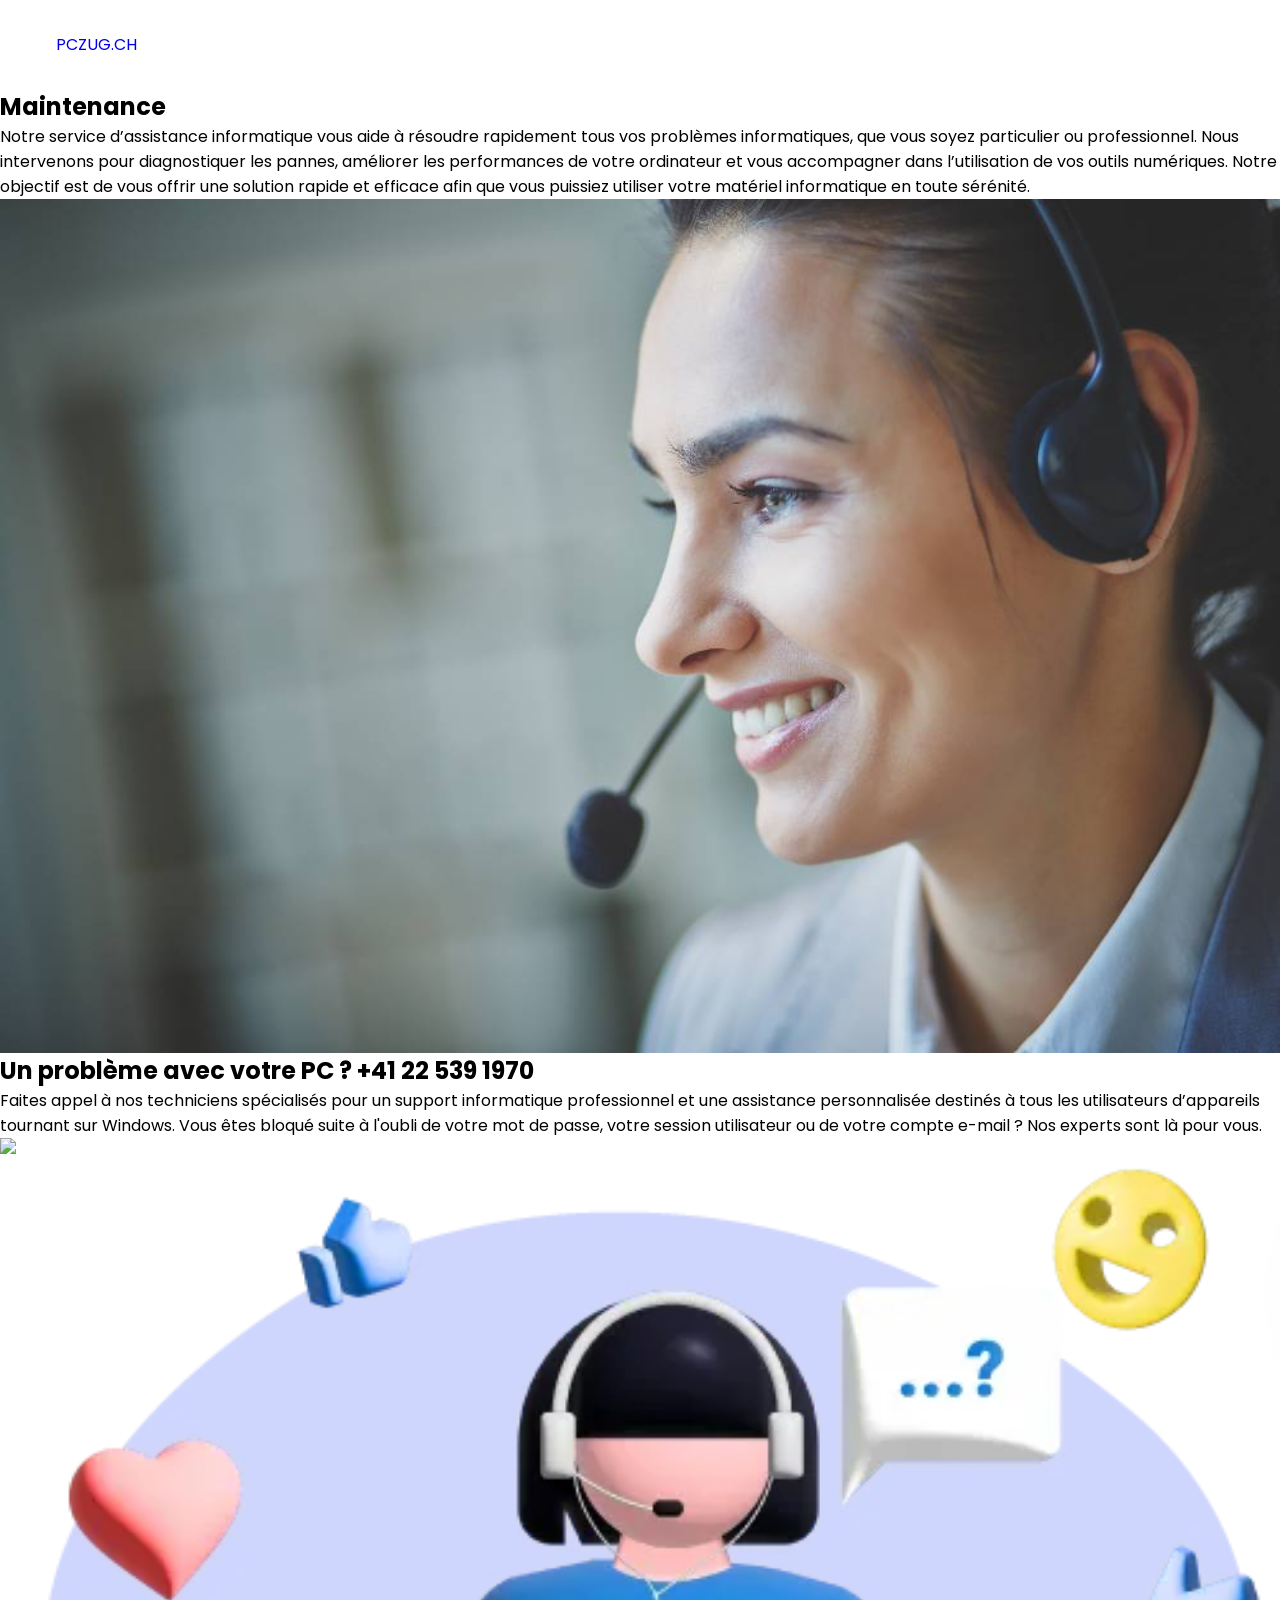
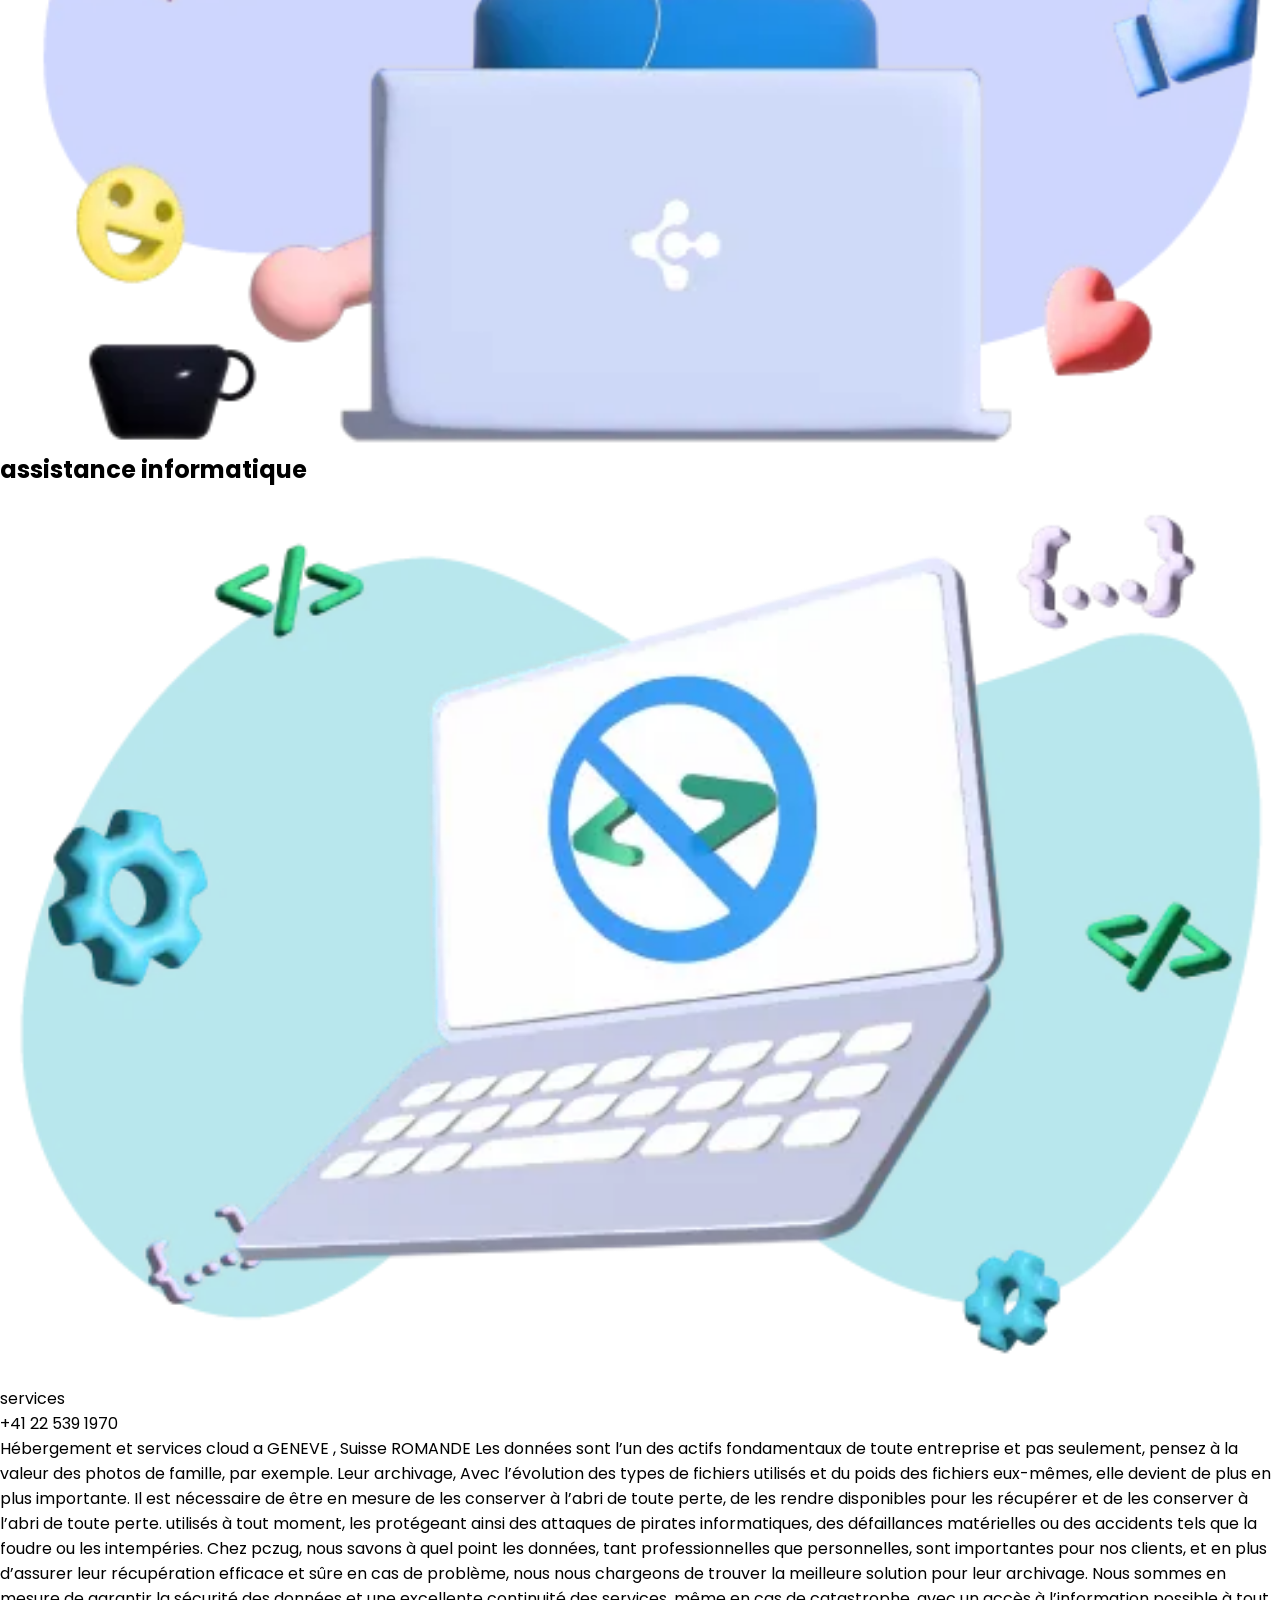
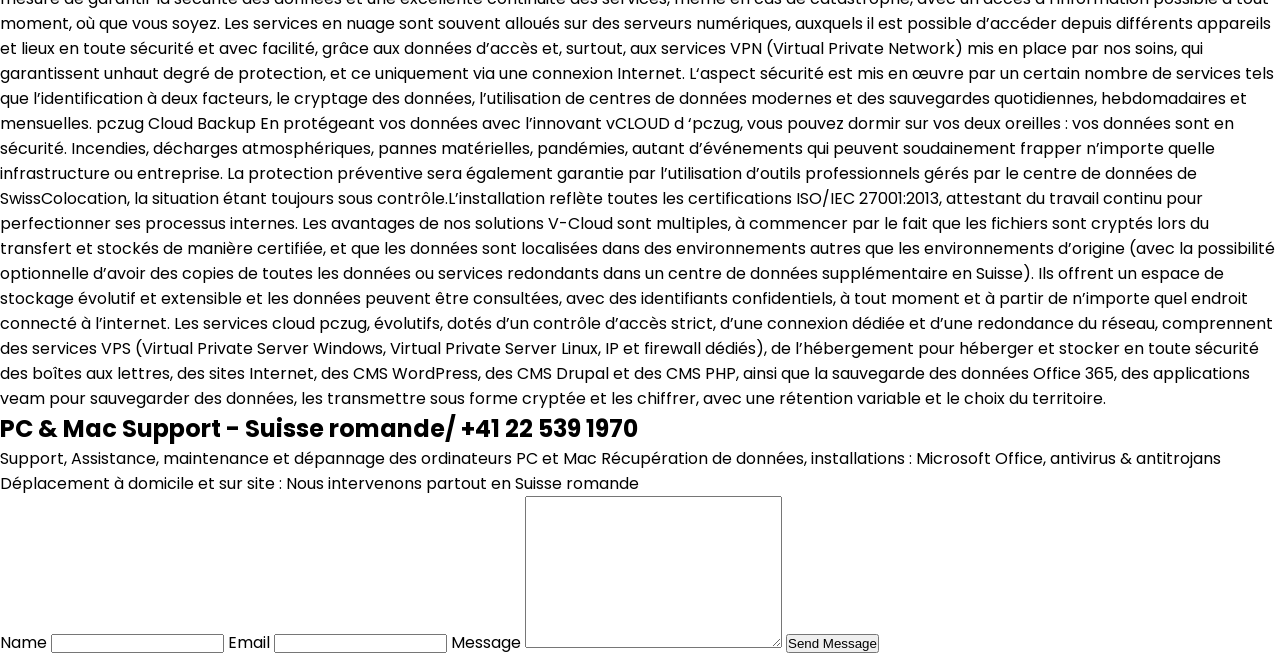
==== index (1).html @ 7dcc5c27 "Add files via upload" ====
<!DOCTYPE html>
<html lang="en">
<head>
  <meta charset="UTF-8">
  <meta http-equiv="X-UA-Compatible" content="IE=edge">
  <meta name="viewport" content="width=device-width, initial-scale=1.0">

  <link rel="preconnect" href="https://fonts.googleapis.com">
  <link rel="preconnect" href="https://fonts.gstatic.com" crossorigin>
  <link href="https://fonts.googleapis.com/css2?family=Poppins:wght@400;600&display=swap" rel="stylesheet">

  <link rel="stylesheet" href="https://cdnjs.cloudflare.com/ajax/libs/font-awesome/6.4.0/css/all.min.css" integrity="sha512-iecdLmaskl7CVkqkXNQ/ZH/XLlvWZOJyj7Yy7tcenmpD1ypASozpmT/E0iPtmFIB46ZmdtAc9eNBvH0H/ZpiBw==" crossorigin="anonymous" referrerpolicy="no-referrer" />

  <link rel="stylesheet" href="styles.css">

  <title>Portfolio</title>
</head>
<body>
  <!-- NAVBAR -->
  <nav>
    <div class="left">
      <a href="/">PCZUG.CH</a>
    </div>

    
      </a>
    </div>
  </nav>

  <main>
    <!-- SECTION 1: Hero -->
    <section class="hero-section">
      <div class="text">
        <h2>Maintenance</h2>
        <p>Notre service d’assistance informatique vous aide à résoudre rapidement tous vos problèmes informatiques, que vous soyez particulier ou professionnel. Nous intervenons pour diagnostiquer les pannes, améliorer les performances de votre ordinateur et vous accompagner dans l’utilisation de vos outils numériques. Notre objectif est de vous offrir une solution rapide et efficace afin que vous puissiez utiliser votre matériel informatique en toute sérénité.</p>

        <div class="links">
        
        
          
        </div>
      </div>

      <div class="headshot">
        <img src="bmc.jpg.jpg">
      </div>
    </section>

    <!-- SECTION 2: Skills -->
    <section id="skills" class="skills-section">
      <h2>Un problème avec votre PC ? +41 22 539 1970</h2>
      <div class="text">
        Faites appel à nos techniciens spécialisés pour un support informatique professionnel et une assistance personnalisée destinés à tous les utilisateurs d’appareils tournant sur Windows. Vous êtes bloqué suite à l'oubli de votre mot de passe, votre session utilisateur ou de votre compte e-mail ? Nos experts sont là pour vous.
      </div>

      <div class="cells">
        <div class="cell">
          <img src="assitenza.jpg.webp">
          <span></span>
        </div>
        
        <div class="cell">
          <img src="index.jpg.webp">
          <span></span>
        </div>
        
        
        </div>
      </div>
    </section>

    <!-- SECTION 3: Testimony -->
    <section id="testimony" class="testimony-section">
      <h2>assistance informatique</h2>

      <div class="group">
        <div class="person-details">
          <img src="codeless.jpg.webp">
          <p>services</p>
          <p>+41 22 539 1970</p>
        </div>

        <div class="text">
          Hébergement et services cloud a GENEVE , Suisse ROMANDE
Les données sont l’un des actifs fondamentaux de toute entreprise et pas seulement, pensez à la valeur des photos de famille, par exemple. Leur archivage,  Avec l’évolution des types de fichiers utilisés et du poids des fichiers eux-mêmes, elle devient de plus en plus importante. Il est nécessaire de  être en mesure de les conserver à l’abri de toute perte, de les rendre disponibles pour les récupérer et de les conserver à l’abri de toute perte. utilisés à tout moment, les protégeant ainsi des attaques de pirates informatiques, des défaillances matérielles ou des accidents tels que la foudre ou les intempéries.

Chez pczug, nous savons à quel point les données, tant professionnelles que personnelles, sont importantes pour nos clients, et en plus d’assurer leur récupération efficace et sûre en cas de problème, nous nous chargeons de trouver la meilleure solution pour leur archivage. Nous sommes en mesure de garantir la sécurité des données et une excellente continuité des services, même en cas de catastrophe, avec un accès à l’information possible à tout moment, où que vous soyez.

Les services en nuage sont souvent alloués sur des serveurs numériques, auxquels il est possible d’accéder depuis différents appareils et lieux en toute sécurité et avec facilité, grâce aux données d’accès et, surtout, aux services VPN (Virtual Private Network) mis en place par nos soins, qui garantissent unhaut degré de protection, et ce uniquement via une connexion Internet.

L‘aspect sécurité est mis en œuvre par un certain nombre de services tels que l’identification à deux facteurs, le cryptage des données, l’utilisation de centres de données modernes et des sauvegardes quotidiennes, hebdomadaires et mensuelles.

pczug Cloud Backup
En protégeant vos données avec l’innovant vCLOUD d ‘pczug, vous pouvez dormir sur vos deux oreilles : vos données sont en sécurité. Incendies, décharges atmosphériques, pannes matérielles, pandémies, autant d’événements qui peuvent soudainement frapper n’importe quelle infrastructure ou entreprise.

La protection préventive sera également garantie par l’utilisation d’outils professionnels gérés par le centre de données de SwissColocation, la situation étant toujours sous contrôle.L’installation reflète toutes les certifications ISO/IEC 27001:2013, attestant du travail continu pour perfectionner ses processus internes.

Les avantages de nos solutions V-Cloud sont multiples, à commencer par le fait que les fichiers sont cryptés lors du transfert et stockés de manière certifiée, et que les données sont localisées dans des environnements autres que les environnements d’origine (avec la possibilité optionnelle d’avoir des copies de toutes les données ou services redondants dans un centre de données supplémentaire en Suisse).

Ils offrent un espace de stockage évolutif et extensible et les données peuvent être consultées, avec des identifiants confidentiels, à tout moment et à partir de n’importe quel endroit connecté à l’internet.

Les services cloud pczug, évolutifs, dotés d’un contrôle d’accès strict, d’une connexion dédiée et d’une redondance du réseau, comprennent des services VPS (Virtual Private Server Windows, Virtual Private Server Linux, IP et firewall dédiés), de l’hébergement pour héberger et stocker en toute sécurité des boîtes aux lettres, des sites Internet, des CMS WordPress, des CMS Drupal et des CMS PHP, ainsi que la sauvegarde des données Office 365, des applications veam pour sauvegarder des données, les transmettre sous forme cryptée et les chiffrer, avec une rétention variable et le choix du territoire.
        </div>
      </div>
    </section>

    <!-- SECTION 4: Contact -->
    <section id="contact" class="contact-section">
      <h2>PC & Mac Support - Suisse romande/ +41 22 539 1970</h2>

      <div class="group">
        <div class="text">
          Support, Assistance, maintenance et dépannage des ordinateurs PC et Mac
Récupération de données, installations : Microsoft Office, antivirus & antitrojans
Déplacement à domicile et sur site : Nous intervenons partout en Suisse romande
        </div>

        <form>
          <label for="name">Name</label>
          <input type="text" id="name">

          <label for="email">Email</label>
          <input type="email" id="email">

          <label for="message">Message</label>
          <textarea id="message" cols="30" rows="10"></textarea>

          <button type="submit">Send Message</button>
        </form>
      </div>
    </section>
  </main>
</body>
</html>
---- styles.css ----
@import url("https://fonts.googleapis.com/css2?family=Merriweather:ital,wght@0,300;0,400;0,700;0,900;1,300;1,400;1,700;1,900&family=Poppins:ital,wght@0,100;0,200;0,300;0,400;0,500;0,600;0,700;0,800;0,900;1,100;1,200;1,300;1,400;1,500;1,600;1,700;1,800;1,900&display=swap");

:root {
  --primary-color: #254d4d;
  --text-dark: #171717;
  --text-light: #737373;
  --extra-light: #f4f6f5;
  --white: #ffffff;
  --max-width: 1200px;
  --header-font: "Merriweather", serif;
}

* {
  padding: 0;
  margin: 0;
  box-sizing: border-box;
}

.section__container {
  max-width: var(--max-width);
  margin: auto;
  padding: 5rem 1rem;
}

.section__header {
  margin-bottom: 1rem;
  font-size: 2.5rem;
  font-weight: 600;
  font-family: var(--header-font);
  color: var(--primary-color);
}

.section__description {
  font-size: 1.1rem;
  color: var(--text-light);
}

.logo {
  font-size: 1.5rem;
  font-weight: 600;
  font-family: var(--header-font);
}

img {
  display: flex;
  width: 100%;
}

a {
  text-decoration: none;
  transition: 0.3s;
}

ul {
  list-style: none;
}

html,
body {
  scroll-behavior: smooth;
}

body {
  font-family: "Poppins", sans-serif;
}

nav {
  position: fixed;
  isolation: isolate;
  width: 100%;
  max-width: var(--max-width);
  margin-inline: auto;
  z-index: 9;
}

.nav__header {
  padding: 1rem;
  width: 100%;
  display: flex;
  align-items: center;
  justify-content: space-between;
  background-color: var(--primary-color);
}

.nav__logo .logo {
  color: var(--white);
}

.nav__menu__btn {
  font-size: 1.5rem;
  color: var(--white);
  cursor: pointer;
}

.nav__links {
  position: absolute;
  top: 65px;
  left: 0;
  width: 100%;
  padding: 2rem;
  display: flex;
  align-items: center;
  justify-content: center;
  flex-direction: column;
  gap: 2rem;
  background-color: var(--primary-color);
  transition: 0.5s;
  z-index: -1;
  transform: translateY(-100%);
}

.nav__links.open {
  transform: translateY(0);
}

.nav__links a {
  font-weight: 500;
  color: var(--white);
}

.nav__search {
  display: none;
}

.header__container {
  display: grid;
  overflow: hidden;
}

.header__image {
  grid-area: 1/1/2/2;
}

.header__image img {
  max-width: 900px;
  margin-left: auto;
}

.header__content {
  grid-area: 1/1/2/2;
  display: flex;
  align-items: center;
}

.header__content > div {
  max-width: 500px;
  padding: 4rem 1rem;
  background-color: rgba(255, 255, 255, 0.5);
  backdrop-filter: blur(10px);
}

.header__content h1 {
  margin-bottom: 1rem;
  font-size: 4rem;
  font-weight: 600;
  font-family: var(--header-font);
  color: var(--primary-color);
}

.header__content p {
  font-size: 1.2rem;
  color: var(--text-light);
}

.deals__container {
  display: grid;
  gap: 2rem;
}

.deals__card span {
  display: inline-block;
  margin-bottom: 0.5rem;
  font-size: 2rem;
}

.deals__card h4 {
  margin-bottom: 0.5rem;
  font-size: 1.2rem;
  font-weight: 600;
  color: var(--text-dark);
}

.deals__card p {
  color: var(--text-light);
}

.about__header {
  display: flex;
  flex-direction: column;
  gap: 2rem;
}

.about__header .section__description {
  max-width: 600px;
}

.about__btn {
  width: fit-content;
  padding: 0.75rem 1.5rem;
  outline: none;
  border: none;
  font-size: 1rem;
  color: var(--white);
  white-space: nowrap;
  background-color: var(--primary-color);
  border-radius: 5px;
  transition: 0.3s;
  cursor: pointer;
}

.about__content {
  margin-top: 2rem;
  display: grid;
  gap: 2rem;
}

.about__grid {
  display: grid;
  gap: 2rem;
}

.about__image {
  overflow: hidden;
}

.about__card h3 {
  margin-bottom: 0.5rem;
  font-size: 2.5rem;
  font-weight: 600;
  color: var(--primary-color);
}

.about__card h4 {
  margin-bottom: 0.5rem;
  font-size: 1.5rem;
  font-weight: 600;
  color: var(--primary-color);
}

.about__card p {
  color: var(--text-light);
}

.product__grid {
  margin-top: 4rem;
  display: grid;
  gap: 2rem;
}

.product__card {
  position: relative;
  isolation: isolate;
  padding: 2rem;
}

.product__card::before {
  position: absolute;
  content: "";
  top: 0;
  left: 0;
  width: 100%;
  height: 65%;
  background-color: var(--extra-light);
  z-index: -1;
  transition: 0.3s;
}

.product__card:hover::before {
  height: 100%;
}

.product__card h4 {
  font-size: 1.5rem;
  font-weight: 500;
  color: var(--text-dark);
}

.product__card p {
  margin-bottom: 2rem;
  font-size: 1.2rem;
  color: var(--text-light);
}

.product__card img {
  max-width: 275px;
  margin-inline: auto;
}

.client__content {
  padding: 4rem 1rem;
  background-color: var(--extra-light);
  border-radius: 1rem;
}

.client__content :is(.section__header, .section__description) {
  max-width: 550px;
  margin-inline: auto;
  text-align: center;
}

.client__content .section__header {
  font-size: 3.25rem;
}

.swiper {
  margin-top: 4rem;
  width: 100%;
}

.client__card {
  display: grid;
  gap: 2rem;
  max-width: 750px;
  margin-inline: auto;
  text-align: center;
}

.client__card img {
  max-width: 250px;
  margin-inline: auto;
}

.client__card p {
  margin-bottom: 2rem;
  font-size: 1.2rem;
  color: var(--text-light);
  font-style: italic;
}

.client__card h4 {
  font-size: 1.5rem;
  font-weight: 500;
  color: var(--text-dark);
}

.client__card h5 {
  font-size: 1rem;
  font-weight: 500;
  color: var(--text-light);
}

.footer {
  background-color: var(--primary-color);
}

.footer__container {
  display: grid;
  gap: 4rem 2rem;
}

.footer__logo {
  margin-bottom: 1rem;
}

.footer__logo .logo {
  color: var(--white);
}

.footer__col p {
  margin-bottom: 2rem;
  color: var(--extra-light);
  opacity: 0.8;
}

.footer__socials {
  display: flex;
  align-items: center;
  gap: 1rem;
}

.footer__socials a {
  font-size: 1.5rem;
  color: var(--white);
}

.footer__socials a:hover {
  opacity: 0.5;
}

.footer__col h4 {
  margin-bottom: 1rem;
  font-size: 1.2rem;
  font-weight: 400;
  color: var(--white);
}

.footer__links {
  display: grid;
  gap: 1rem;
}

.footer__links a {
  color: var(--extra-light);
  opacity: 0.8;
}

.footer__links a:hover {
  opacity: 1;
}

.footer__bar {
  padding: 1rem;
  font-size: 0.9rem;
  color: var(--extra-light);
  opacity: 0.8;
  text-align: center;
}

@media (width > 540px) {
  .deals__container {
    grid-template-columns: repeat(2, 1fr);
  }

  .about__grid {
    grid-template-columns: repeat(2, 1fr);
  }

  .product__grid {
    grid-template-columns: repeat(2, 1fr);
  }

  .footer__container {
    grid-template-columns: repeat(2, 1fr);
  }
}

@media (width > 768px) {
  nav {
    position: static;
    padding: 2rem 1rem;
    display: flex;
    align-items: center;
    justify-content: space-between;
    gap: 2rem;
  }

  .nav__header {
    flex: 1;
    padding: 0;
    background-color: transparent;
  }

  .nav__menu__btn {
    display: none;
  }

  .nav__logo .logo {
    color: var(--primary-color);
  }

  .nav__links {
    position: static;
    padding: 0;
    width: fit-content;
    flex-direction: row;
    gap: 3rem;
    background-color: transparent;
    transform: none;
  }

  .nav__links a {
    color: var(--text-dark);
  }

  .nav__links a:hover {
    color: var(--primary-color);
  }

  .nav__search {
    flex: 1;
    display: flex;
    align-items: center;
    justify-content: flex-end;
    gap: 1rem;
  }

  .nav__search input {
    padding-block: 5px;
    outline: none;
    border: none;
    width: 0;
    font-size: 1rem;
    color: var(--text-dark);
    border-bottom: 1px solid var(--text-light);
    transition: 0.3s;
  }

  .nav__search.open input {
    width: 100%;
    max-width: 15rem;
  }

  .nav__search span {
    font-size: 1.5rem;
    font-weight: 500;
    color: var(--text-dark);
    cursor: pointer;
  }

  .header__container {
    padding-top: 0;
  }

  .deals__container {
    grid-template-columns: repeat(3, 1fr);
  }

  .deals__card:nth-child(1) {
    grid-column: 1/4;
  }

  .about__header {
    flex-direction: row;
    align-items: center;
    justify-content: space-between;
  }

  .about__content {
    grid-template-columns: repeat(2, 1fr);
    align-items: center;
  }

  .about__image {
    grid-area: 1/2/2/3;
  }

  .product__grid {
    grid-template-columns: repeat(3, 1fr);
  }

  .client__card {
    grid-template-columns: repeat(2, 1fr);
    align-items: center;
    text-align: left;
  }

  .footer__container {
    grid-template-columns: repeat(4, 1fr);
  }
}

@media (width > 1024px) {
  .deals__container {
    grid-template-columns: repeat(4, 1fr);
  }

  .deals__card:nth-child(1) {
    grid-column: unset;
  }

  .about__grid {
    gap: 4rem 2rem;
  }
}
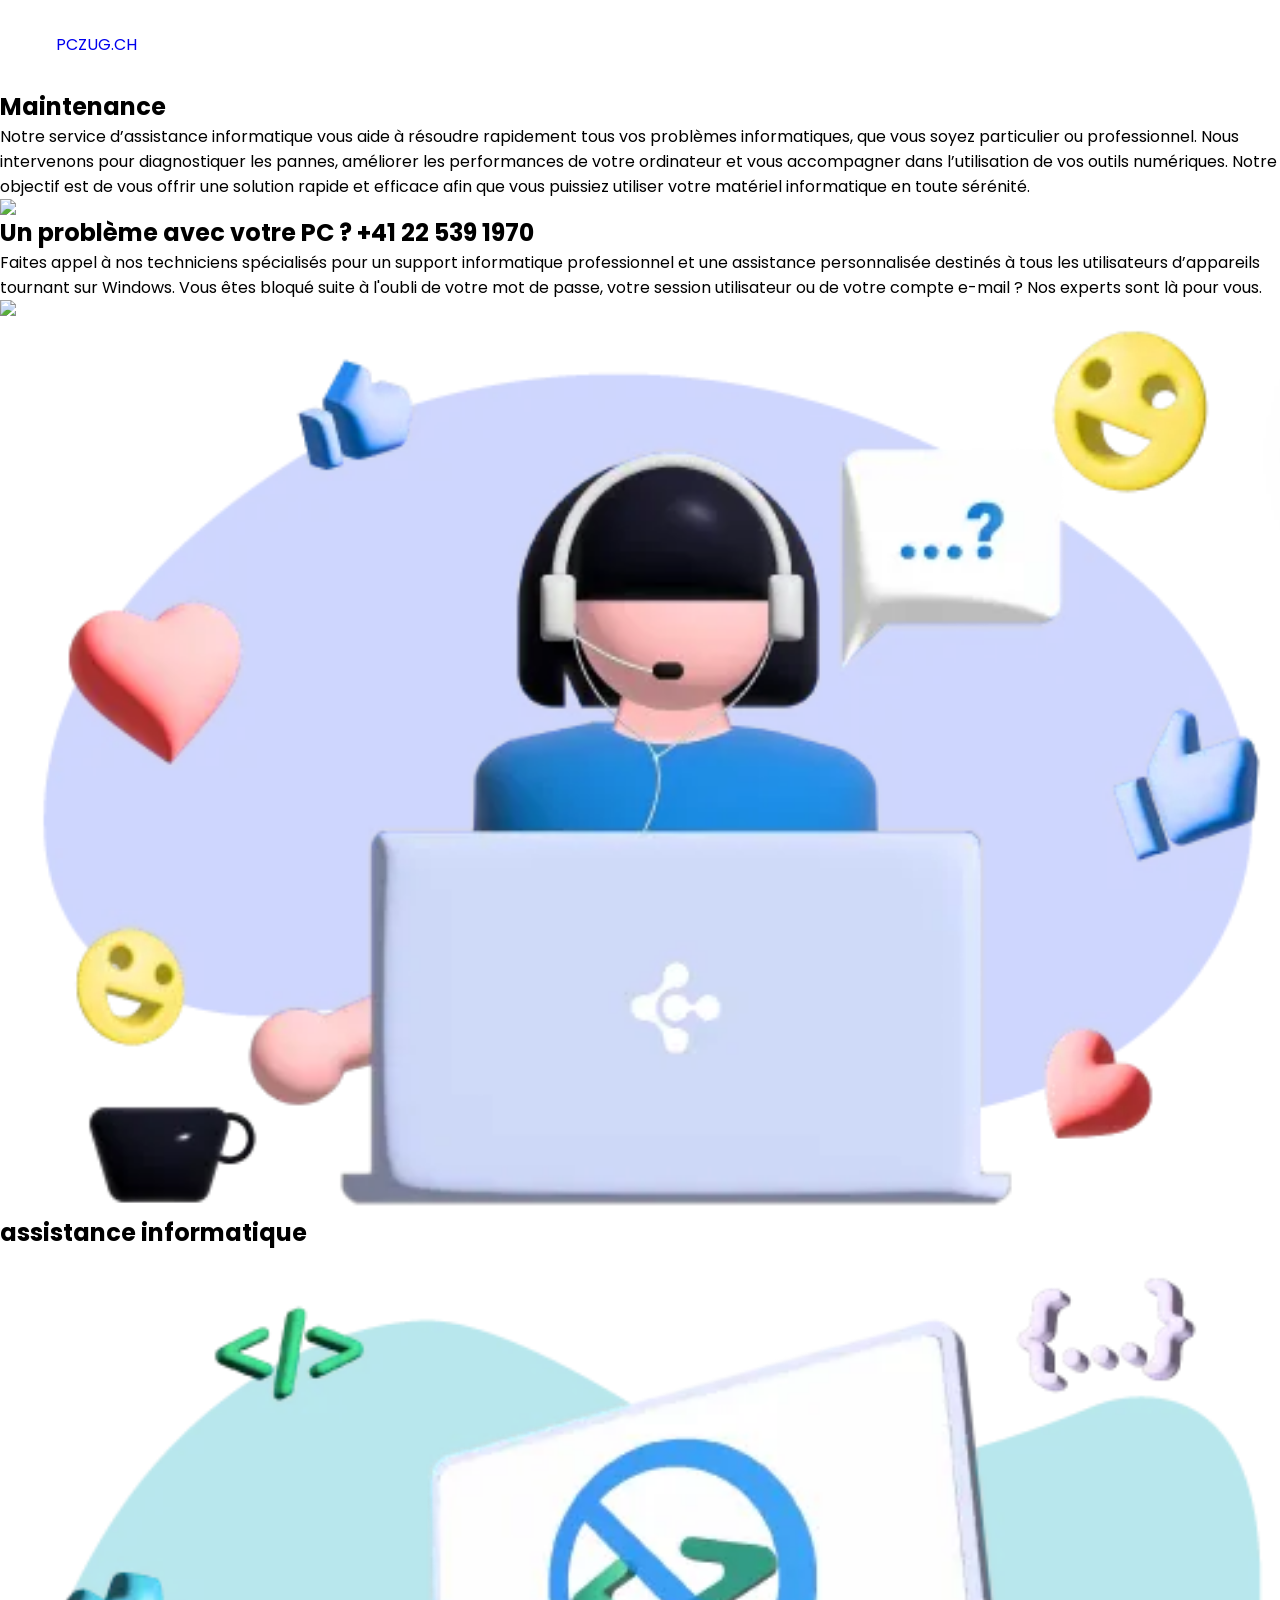
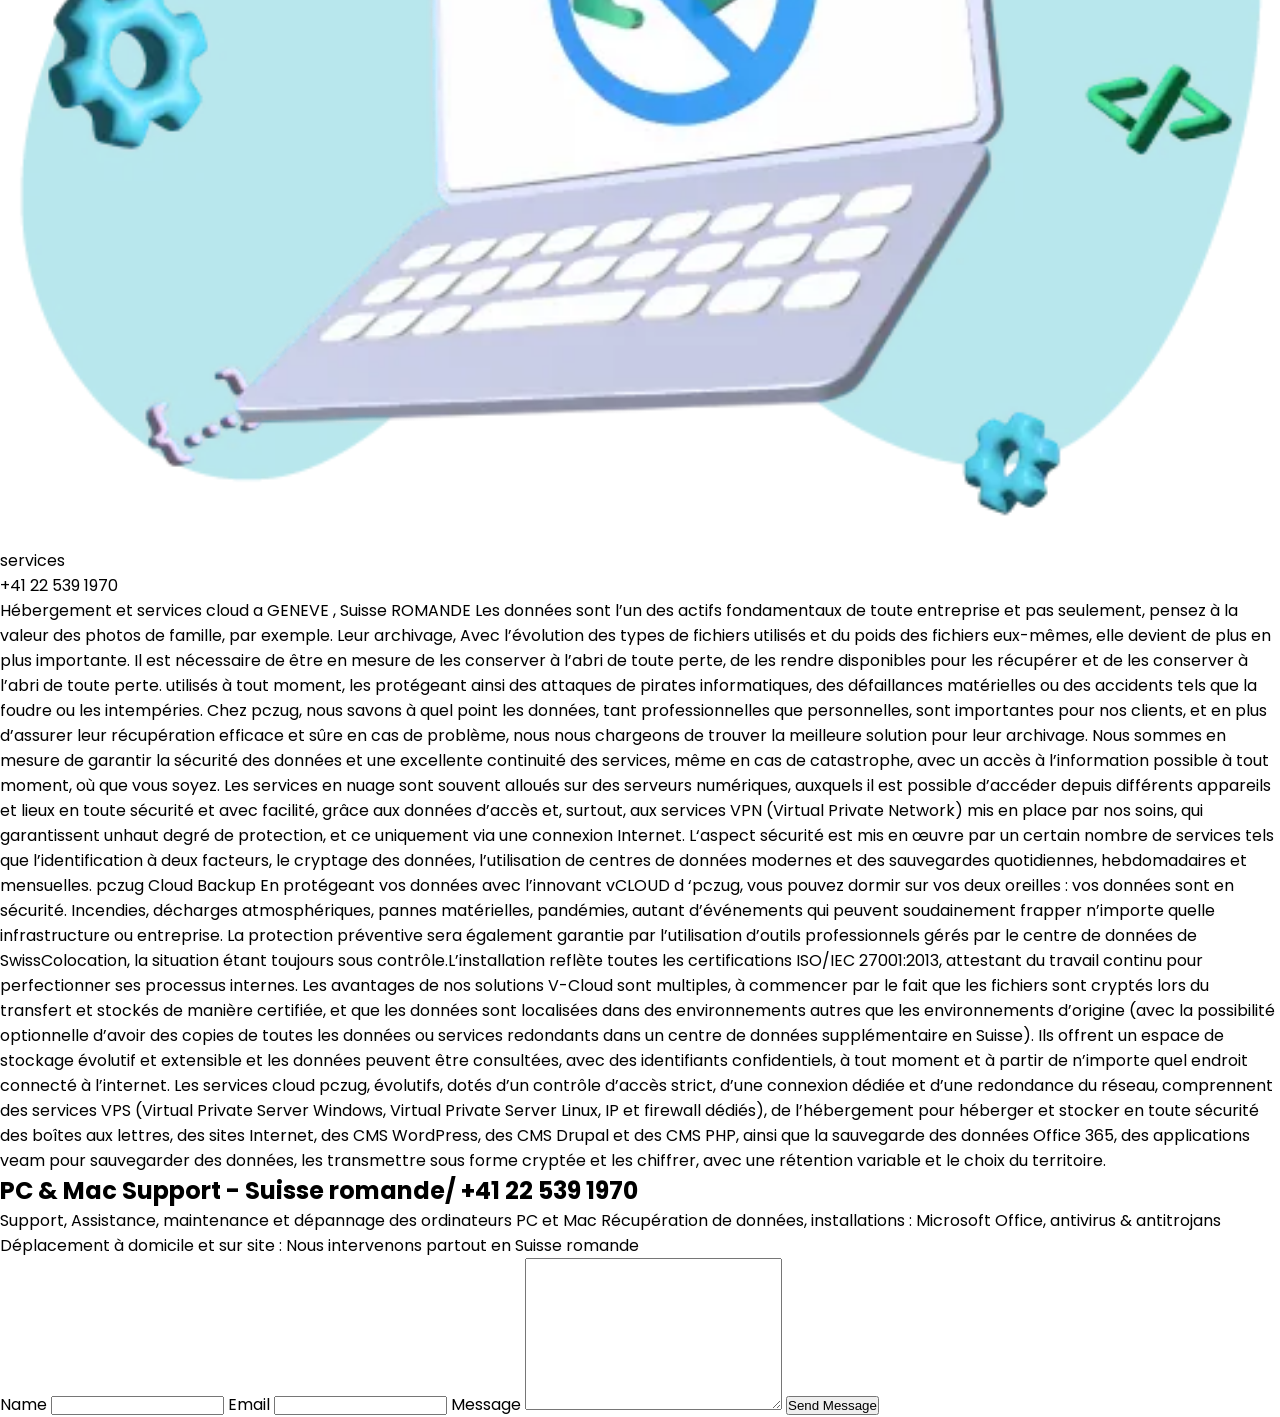
==== commit aca14e9d: "Add files via upload" ====
--- a/index (1).html
+++ b/index (1).html
@@ -42,7 +42,7 @@
       </div>
 
       <div class="headshot">
-        <img src="bmc.jpg.jpg">
+        <img src="maintenance.jpg.webp">
       </div>
     </section>
 
@@ -55,7 +55,7 @@
 
       <div class="cells">
         <div class="cell">
-          <img src="assitenza.jpg.webp">
+          <img src="computer3.jpg.jpg">
           <span></span>
         </div>
         
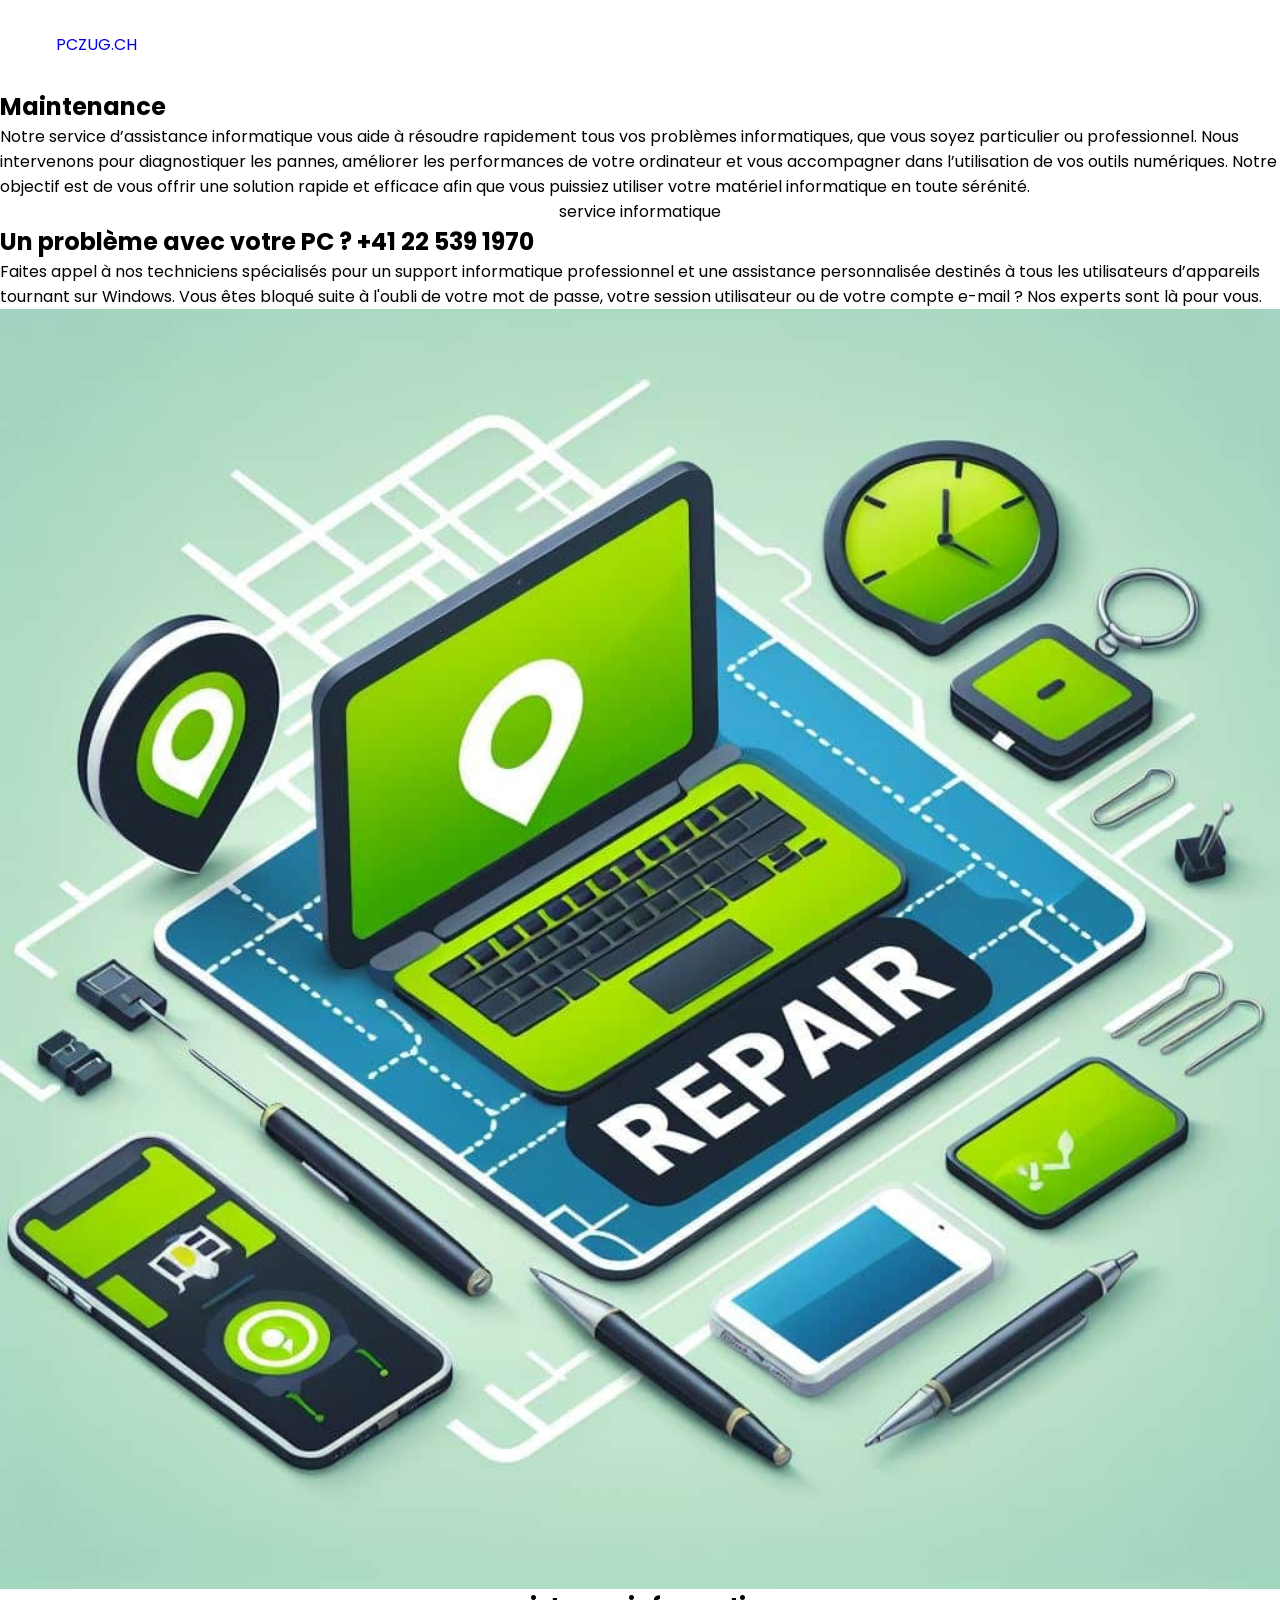
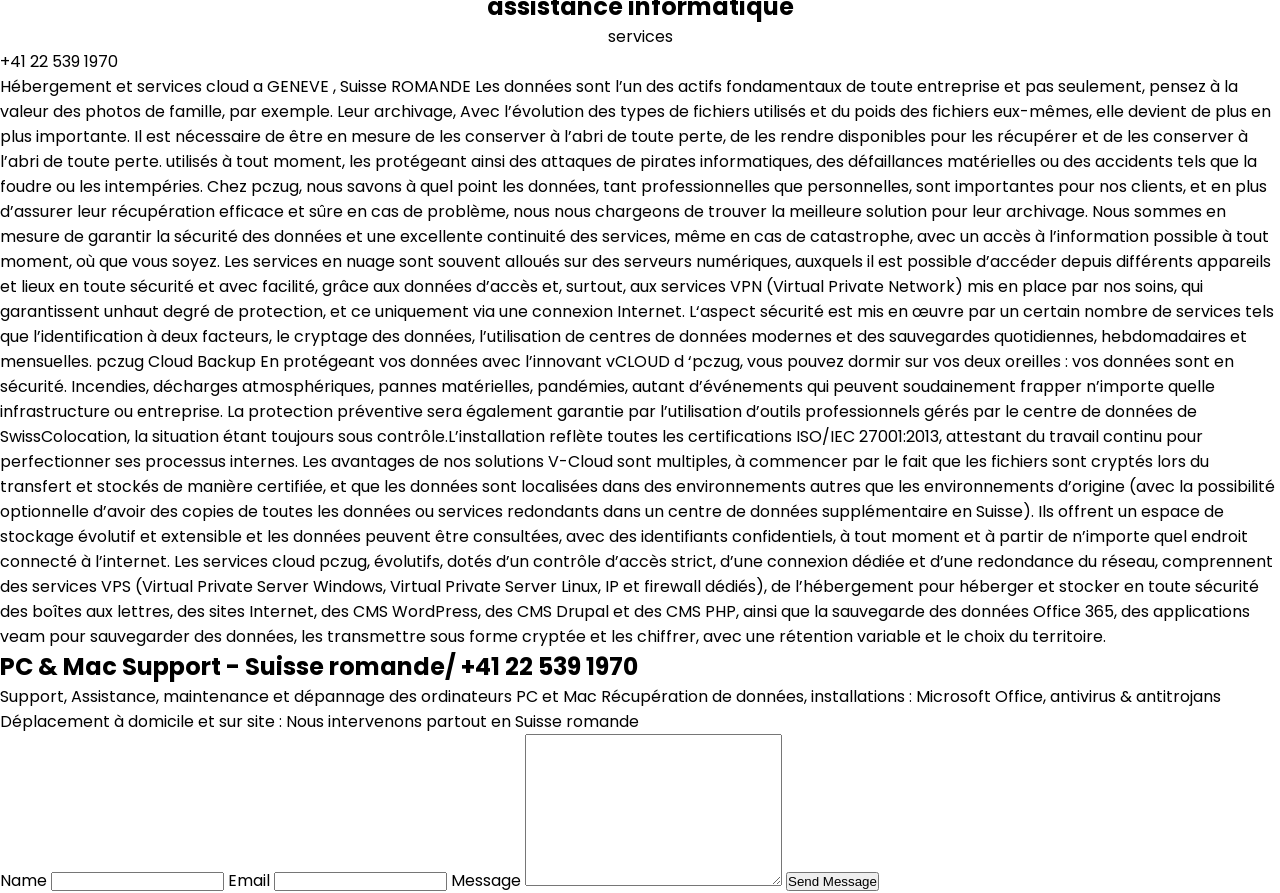
==== commit 4aaffbee: "Add files via upload" ====
--- a/index (1).html
+++ b/index (1).html
@@ -1,12 +1,29 @@
 <!DOCTYPE html>
 <html lang="en">
 <head>
+
+<style>
+
+  body {
+    background-color:white;
+}
+#images img{
+  margin-left:auto;
+  margin-right:auto;
+  display:block;
+
+
+
+}
+  /* Your CSS styles here */
+</style>
+
   <meta charset="UTF-8">
   <meta http-equiv="X-UA-Compatible" content="IE=edge">
   <meta name="viewport" content="width=device-width, initial-scale=1.0">
 
   <link rel="preconnect" href="https://fonts.googleapis.com">
-  <link rel="preconnect" href="https://fonts.gstatic.com" crossorigin>
+  <link rel="preconnect" h;ref="https://fonts.gstatic.com" crossorigin>
   <link href="https://fonts.googleapis.com/css2?family=Poppins:wght@400;600&display=swap" rel="stylesheet">
 
   <link rel="stylesheet" href="https://cdnjs.cloudflare.com/ajax/libs/font-awesome/6.4.0/css/all.min.css" integrity="sha512-iecdLmaskl7CVkqkXNQ/ZH/XLlvWZOJyj7Yy7tcenmpD1ypASozpmT/E0iPtmFIB46ZmdtAc9eNBvH0H/ZpiBw==" crossorigin="anonymous" referrerpolicy="no-referrer" />
@@ -36,18 +53,19 @@
 
         <div class="links">
         
-        
-          
         </div>
       </div>
 
       <div class="headshot">
-        <img src="maintenance.jpg.webp">
+        <div id="image">
+          
+        <p style=text-align:center;>service informatique</p>
       </div>
     </section>
 
     <!-- SECTION 2: Skills -->
     <section id="skills" class="skills-section">
+        
       <h2>Un problème avec votre PC ? +41 22 539 1970</h2>
       <div class="text">
         Faites appel à nos techniciens spécialisés pour un support informatique professionnel et une assistance personnalisée destinés à tous les utilisateurs d’appareils tournant sur Windows. Vous êtes bloqué suite à l'oubli de votre mot de passe, votre session utilisateur ou de votre compte e-mail ? Nos experts sont là pour vous.
@@ -55,12 +73,13 @@
 
       <div class="cells">
         <div class="cell">
+           <div id="images">
           <img src="computer3.jpg.jpg">
           <span></span>
         </div>
         
         <div class="cell">
-          <img src="index.jpg.webp">
+          <img src="">
           <span></span>
         </div>
         
@@ -71,12 +90,12 @@
 
     <!-- SECTION 3: Testimony -->
     <section id="testimony" class="testimony-section">
-      <h2>assistance informatique</h2>
+      <h2 style="text-align: center;">assistance informatique</h2>
 
       <div class="group">
         <div class="person-details">
-          <img src="codeless.jpg.webp">
-          <p>services</p>
+          <img src="">
+          <p style="text-align: center;">services</p>
           <p>+41 22 539 1970</p>
         </div>
 
